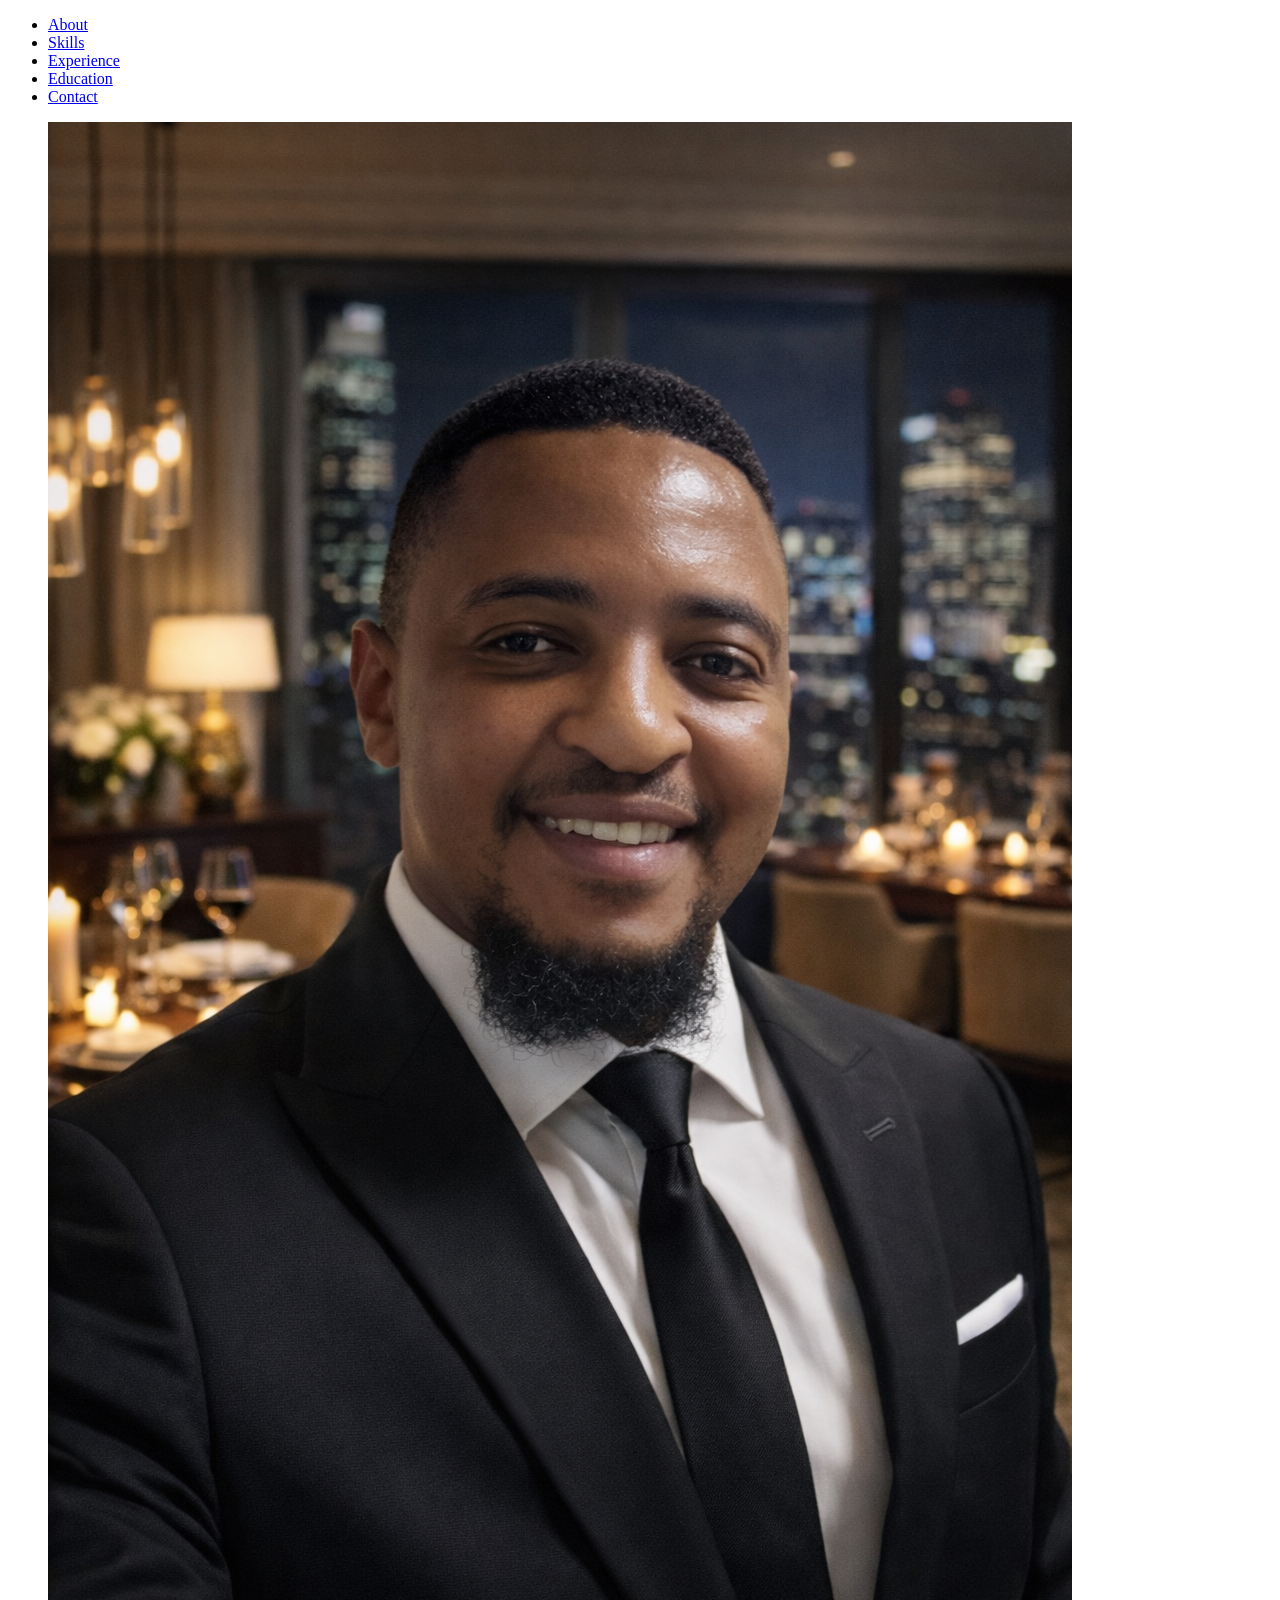
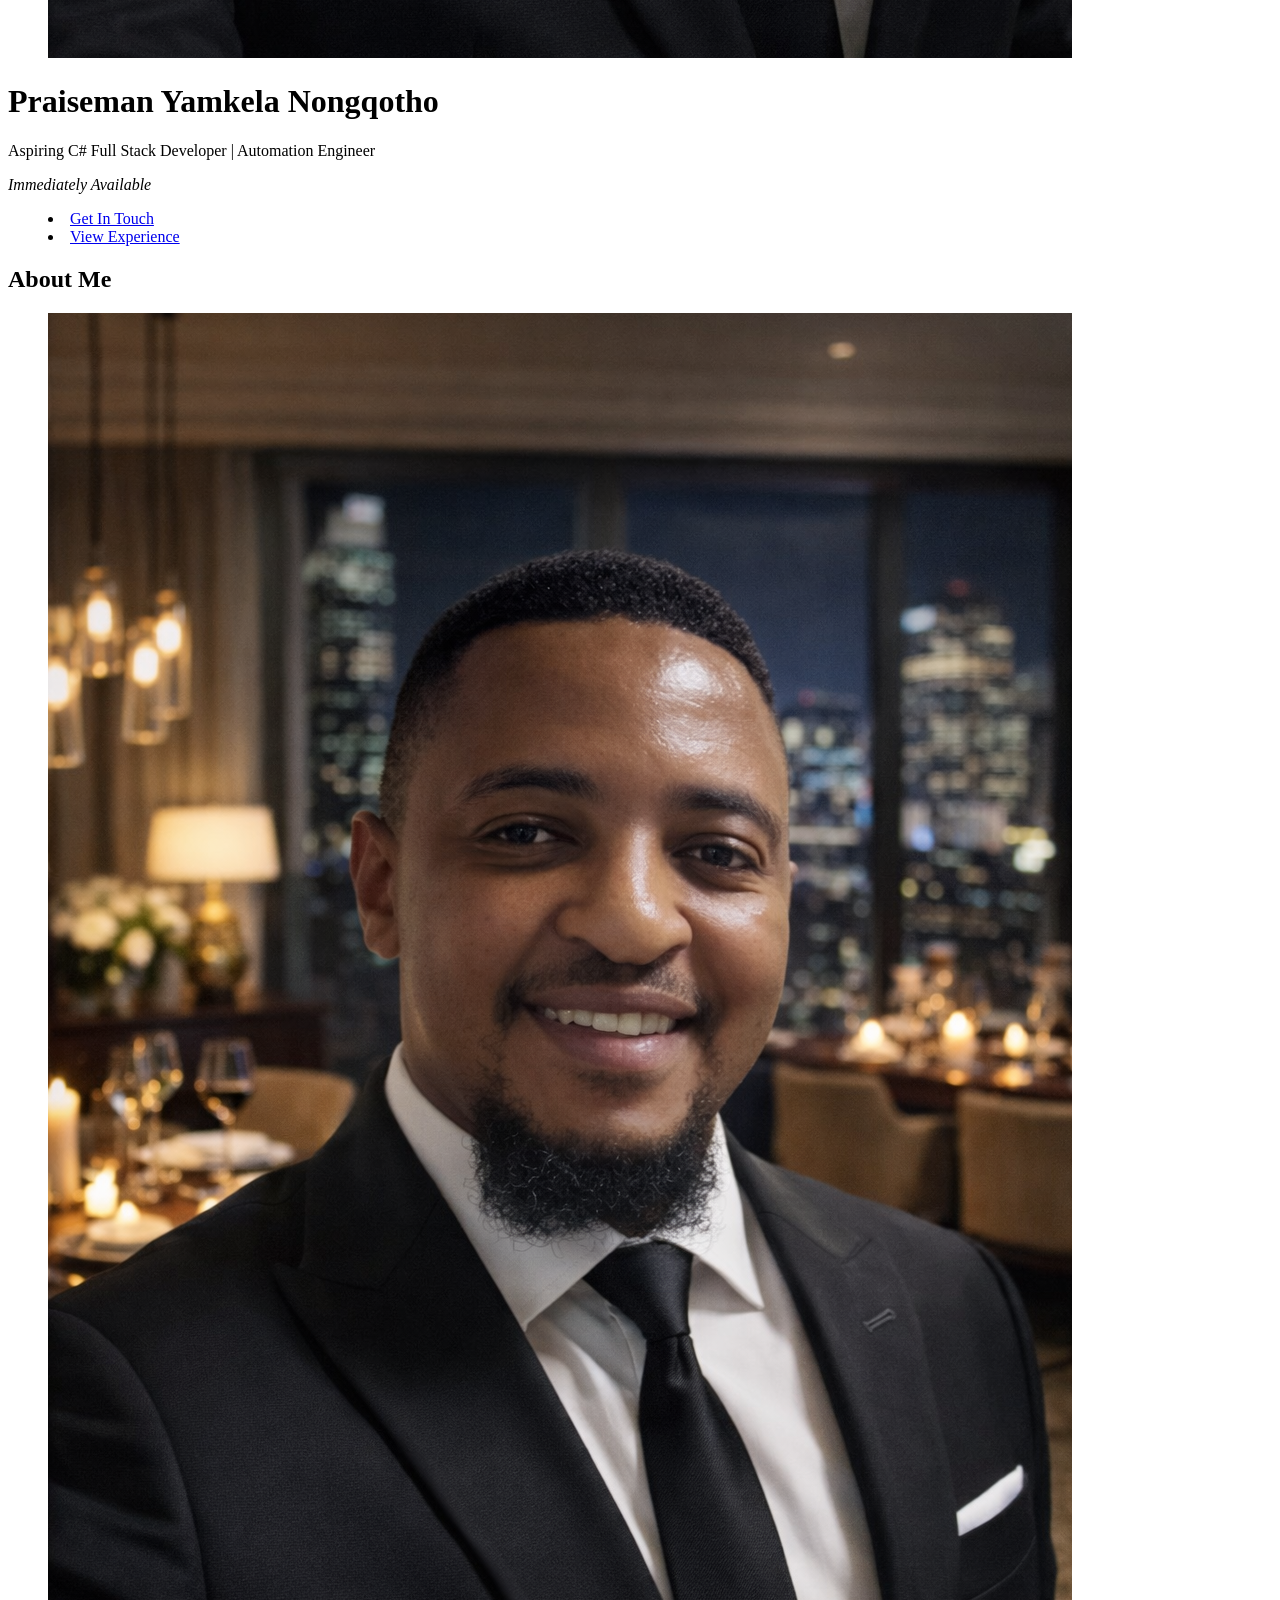
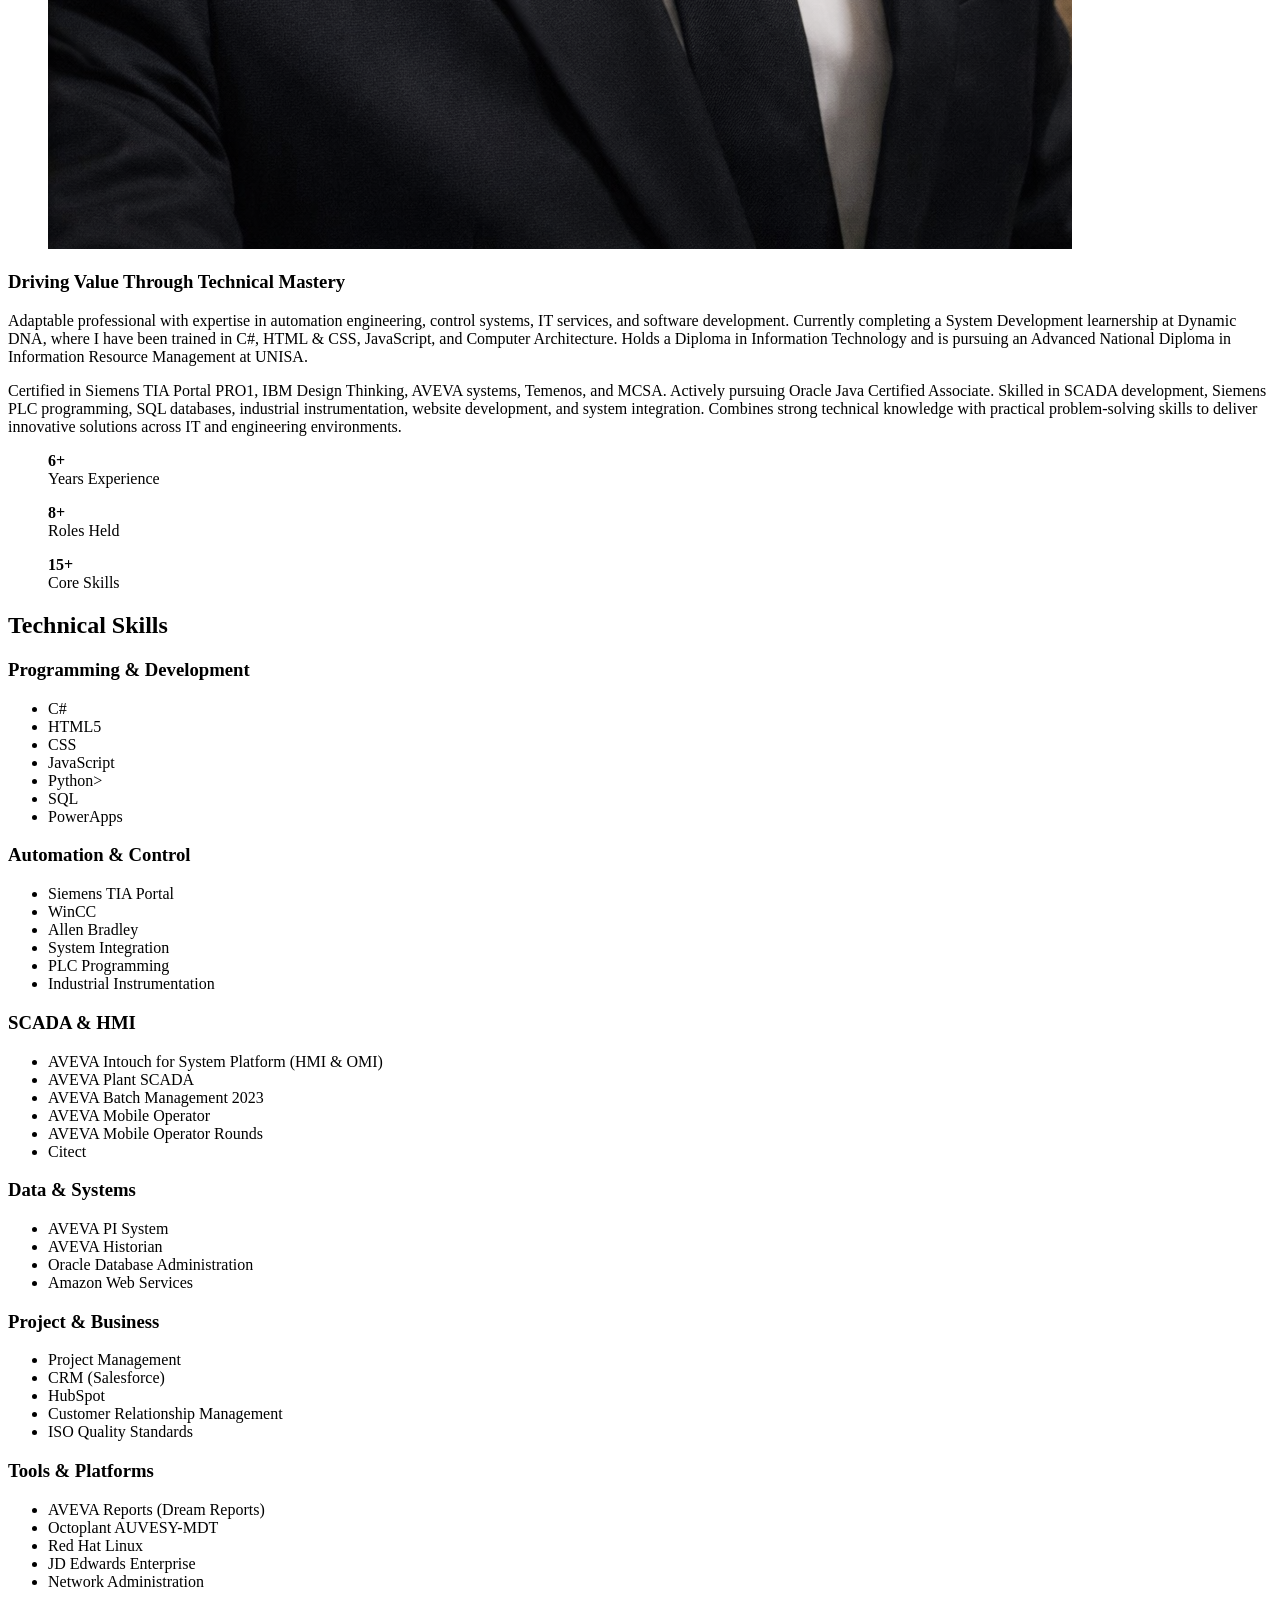
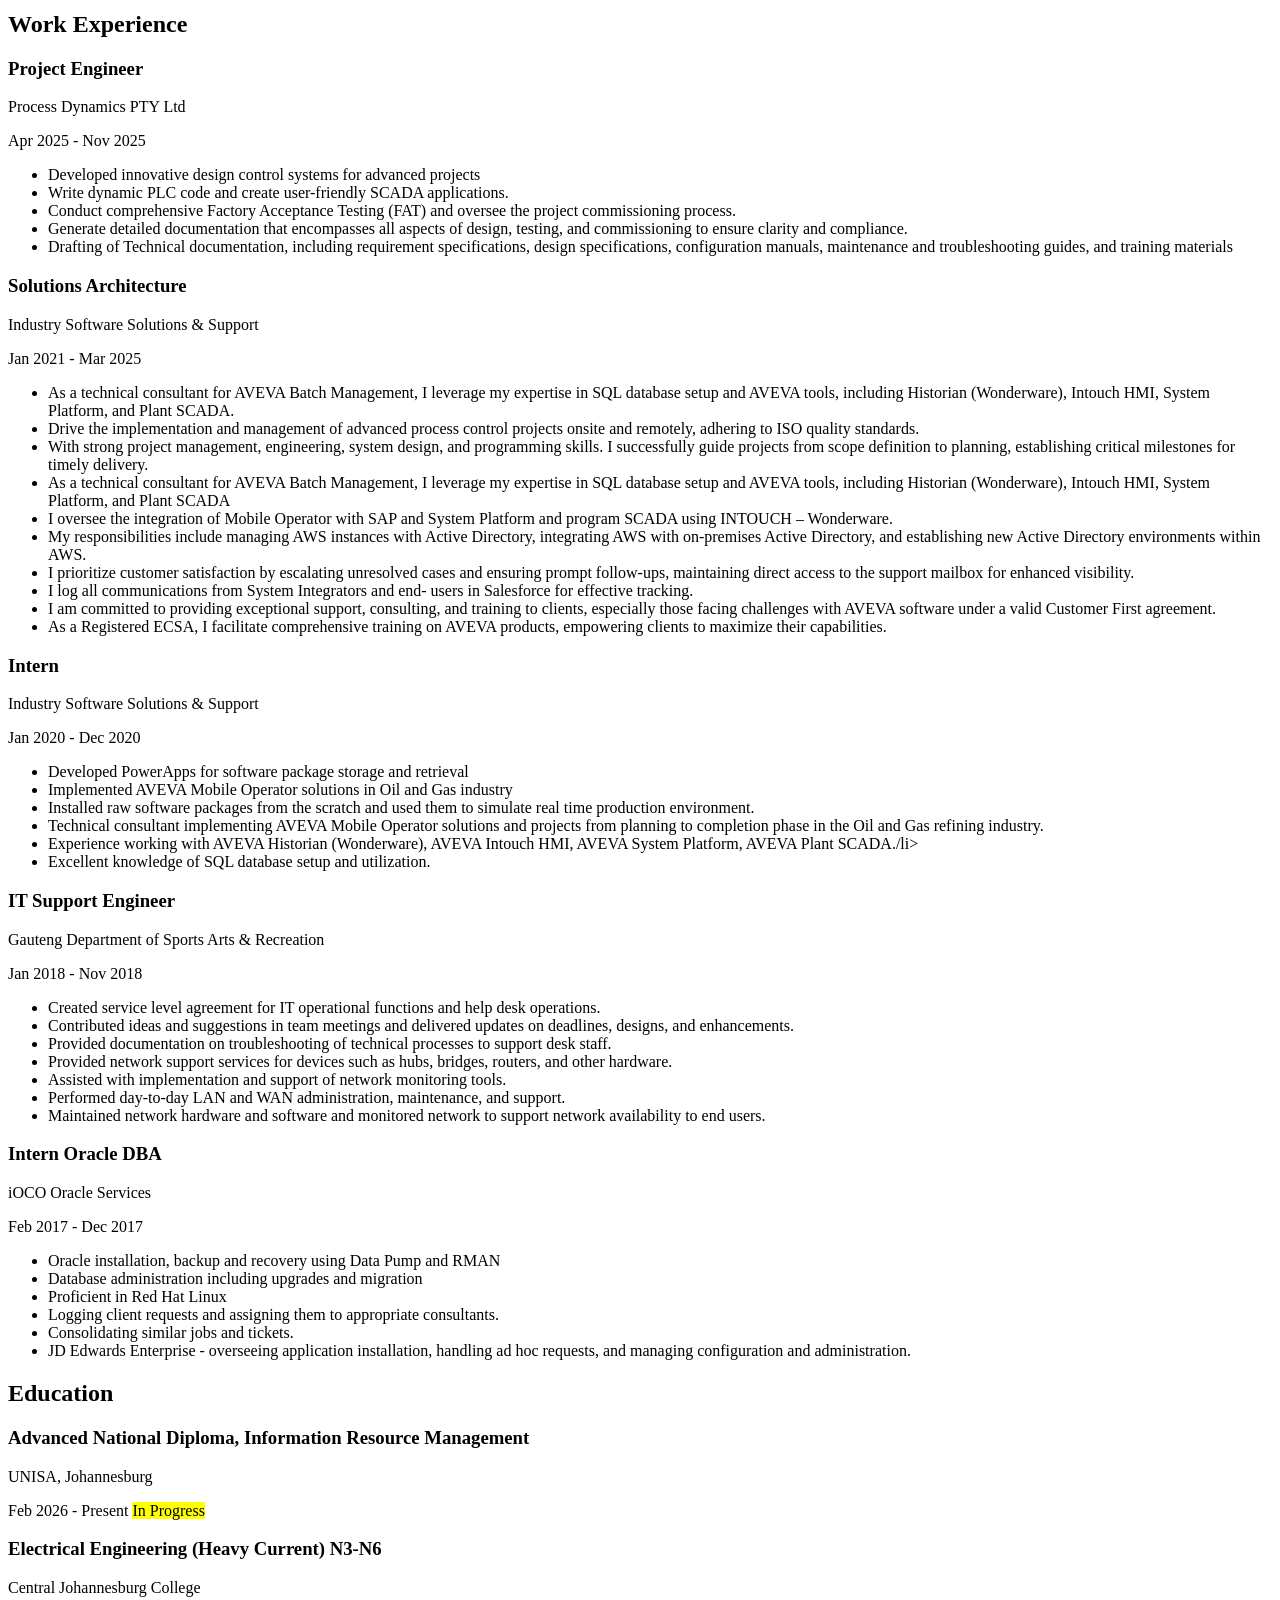
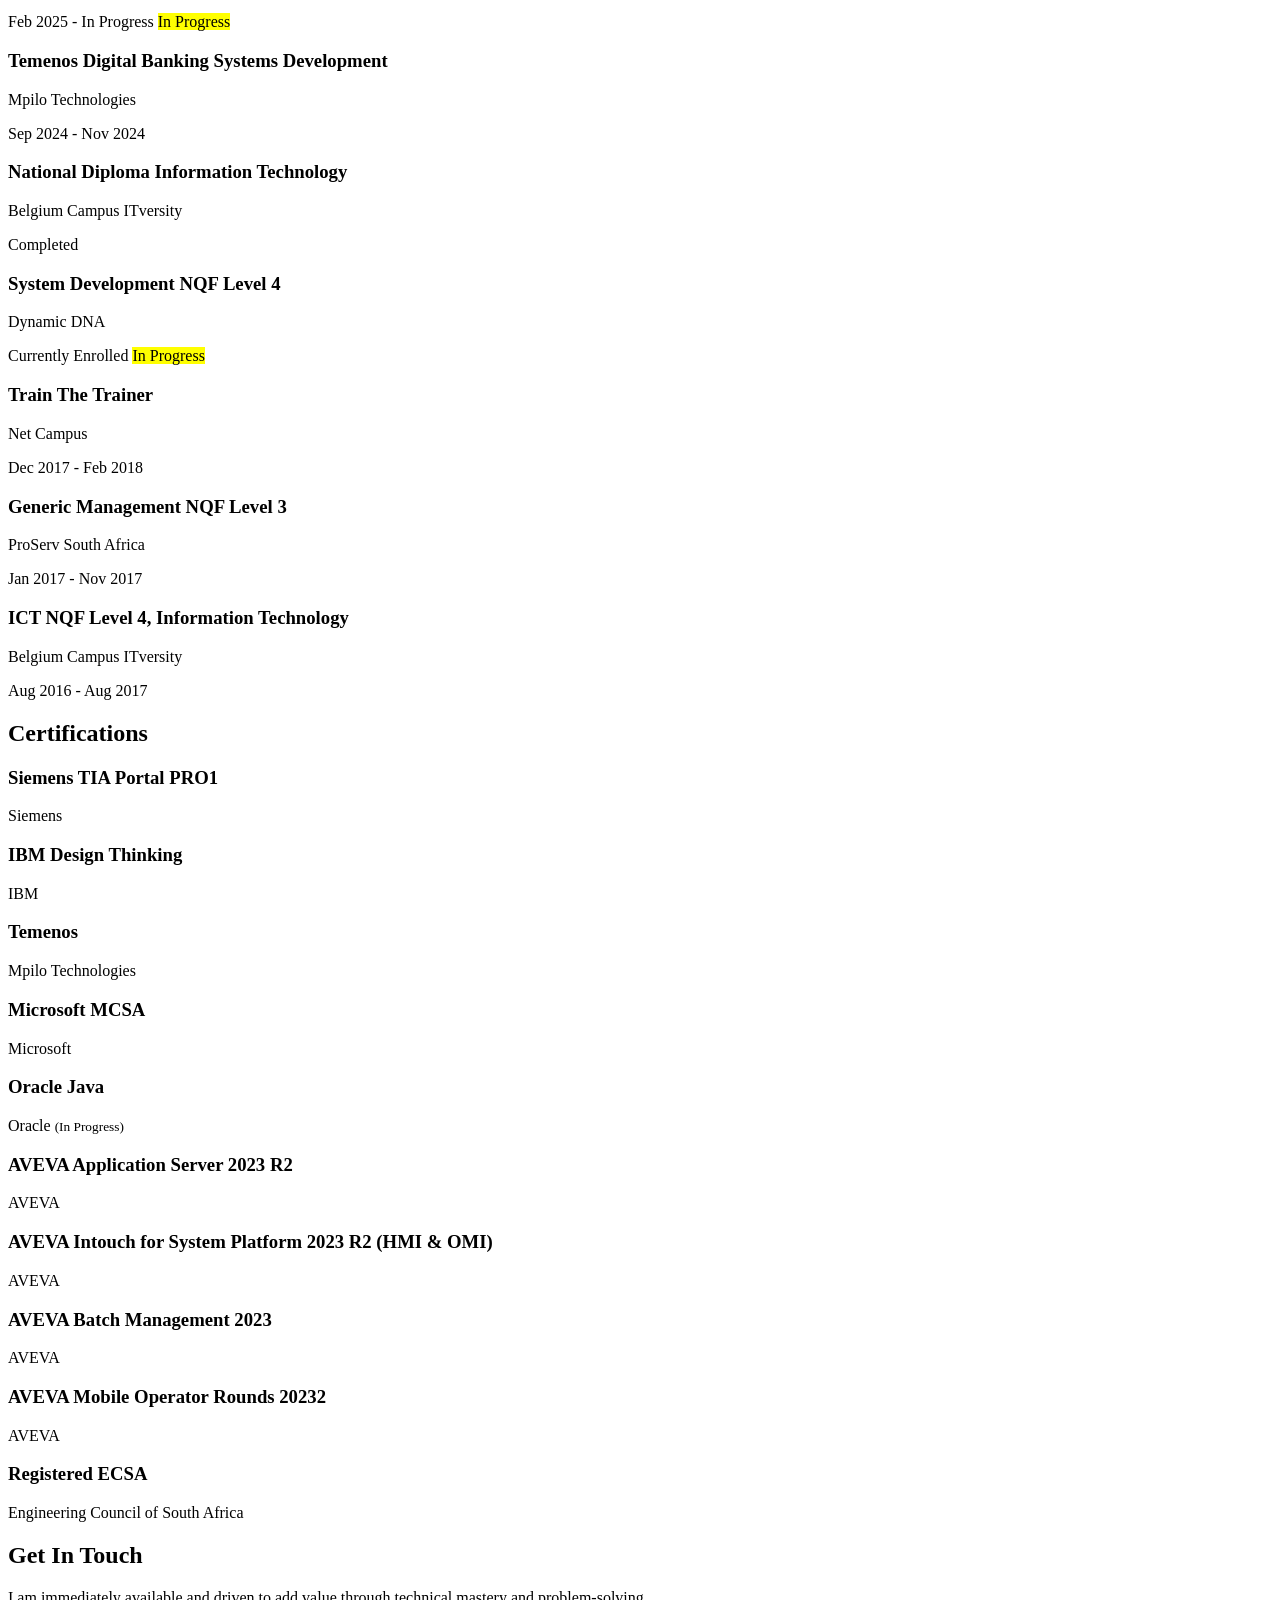
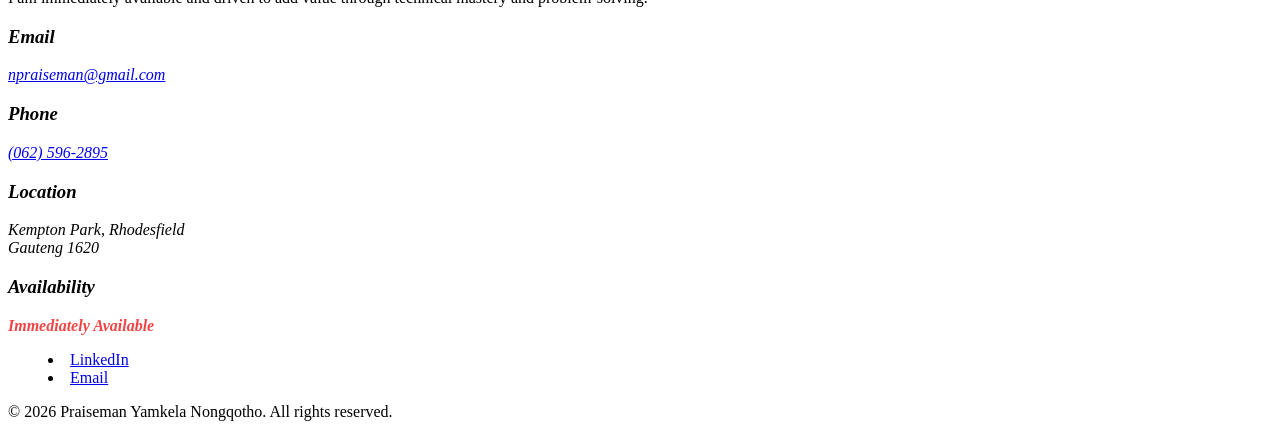
==== HTML/index.html @ c90c6d08 "feat: add login functionality" ====
<!DOCTYPE html>
<html lang="en">
<head>
    <meta charset="UTF-8">
    <meta name="viewport" content="width=device-width, initial-scale=1.0">
    <title>Praiseman Yamkela Nongqotho | C# Full Stack Developer</title>
    <link rel = "stylesheet" href = css/style.css">
</head>
<body>
    <nav>
        <ul>
            <li><a href="#about">About</a></li>
            <li><a href="#skills">Skills</a></li>
            <li><a href="#experience">Experience</a></li>
            <li><a href="#education">Education</a></li>
            <li><a href="#contact">Contact</a></li>
        </ul>
    </nav>
    <header role="banner">
        <figure>
            <img src="[data-uri]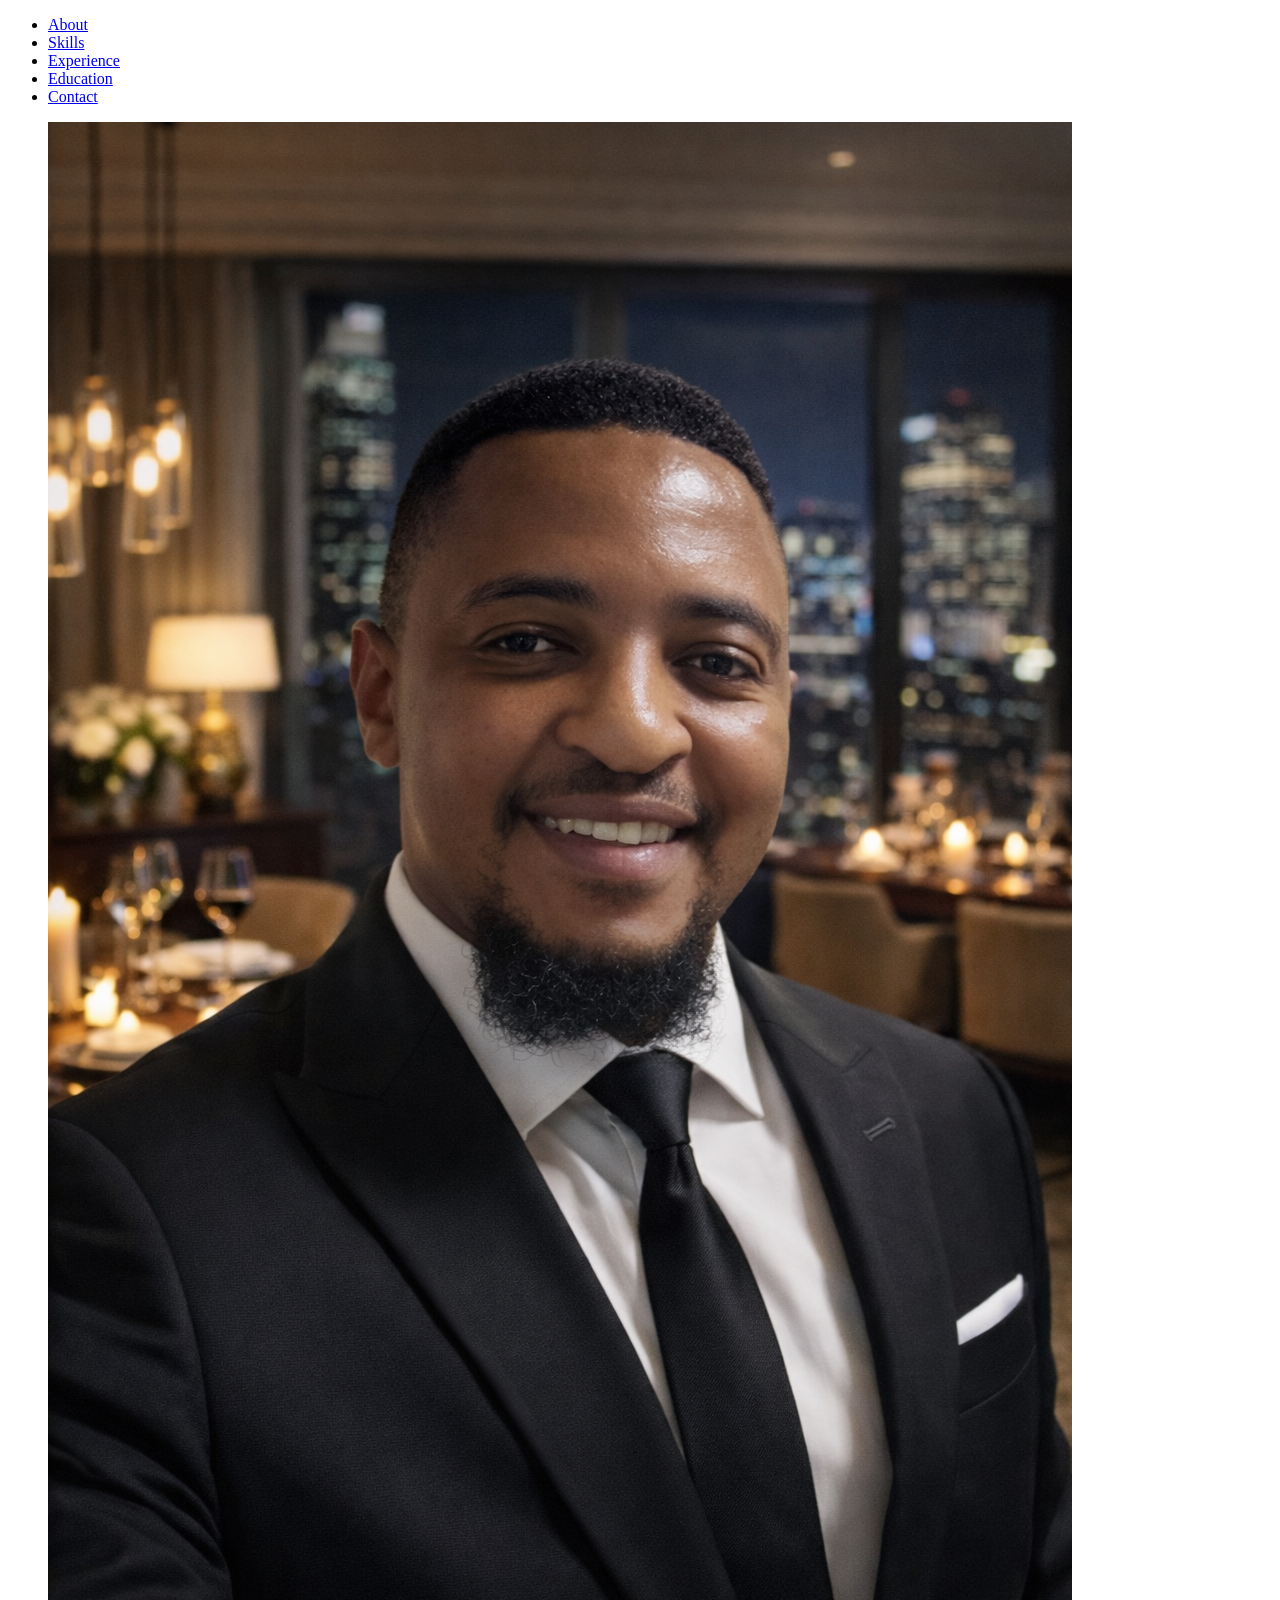
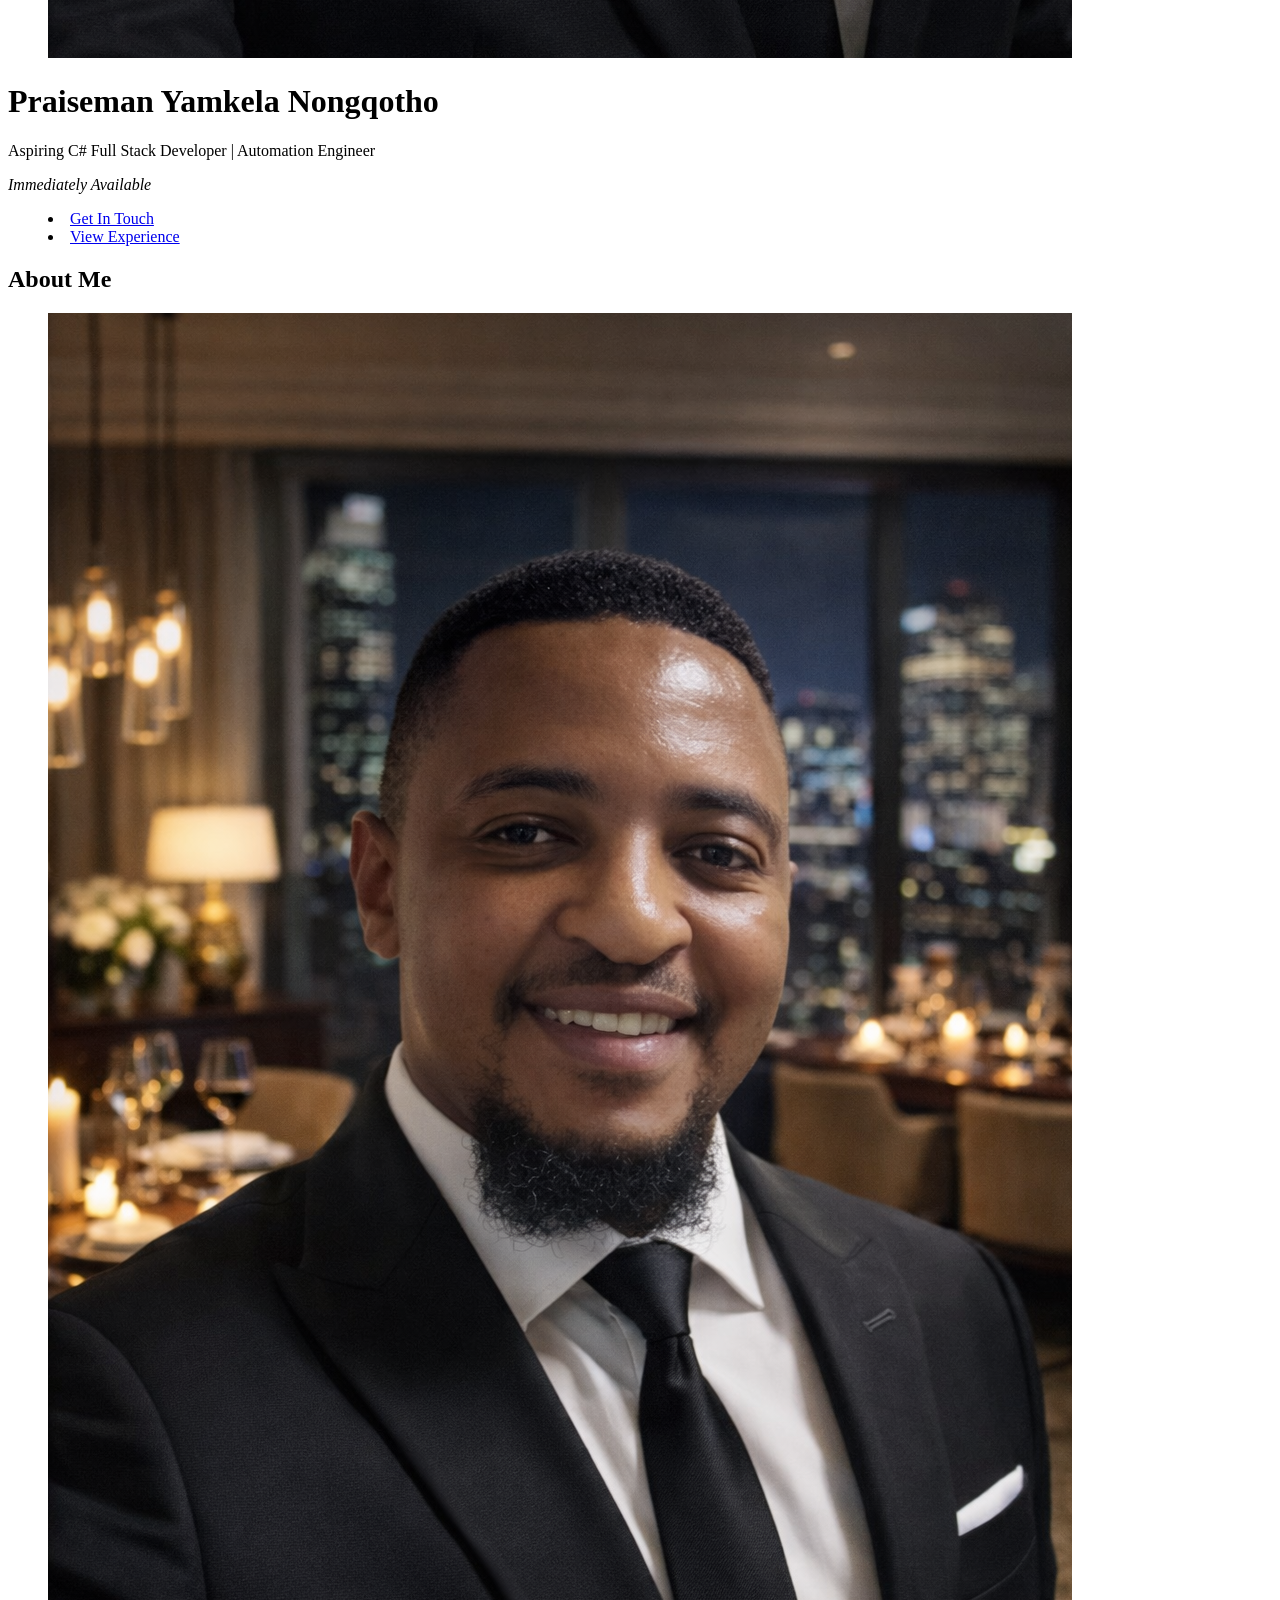
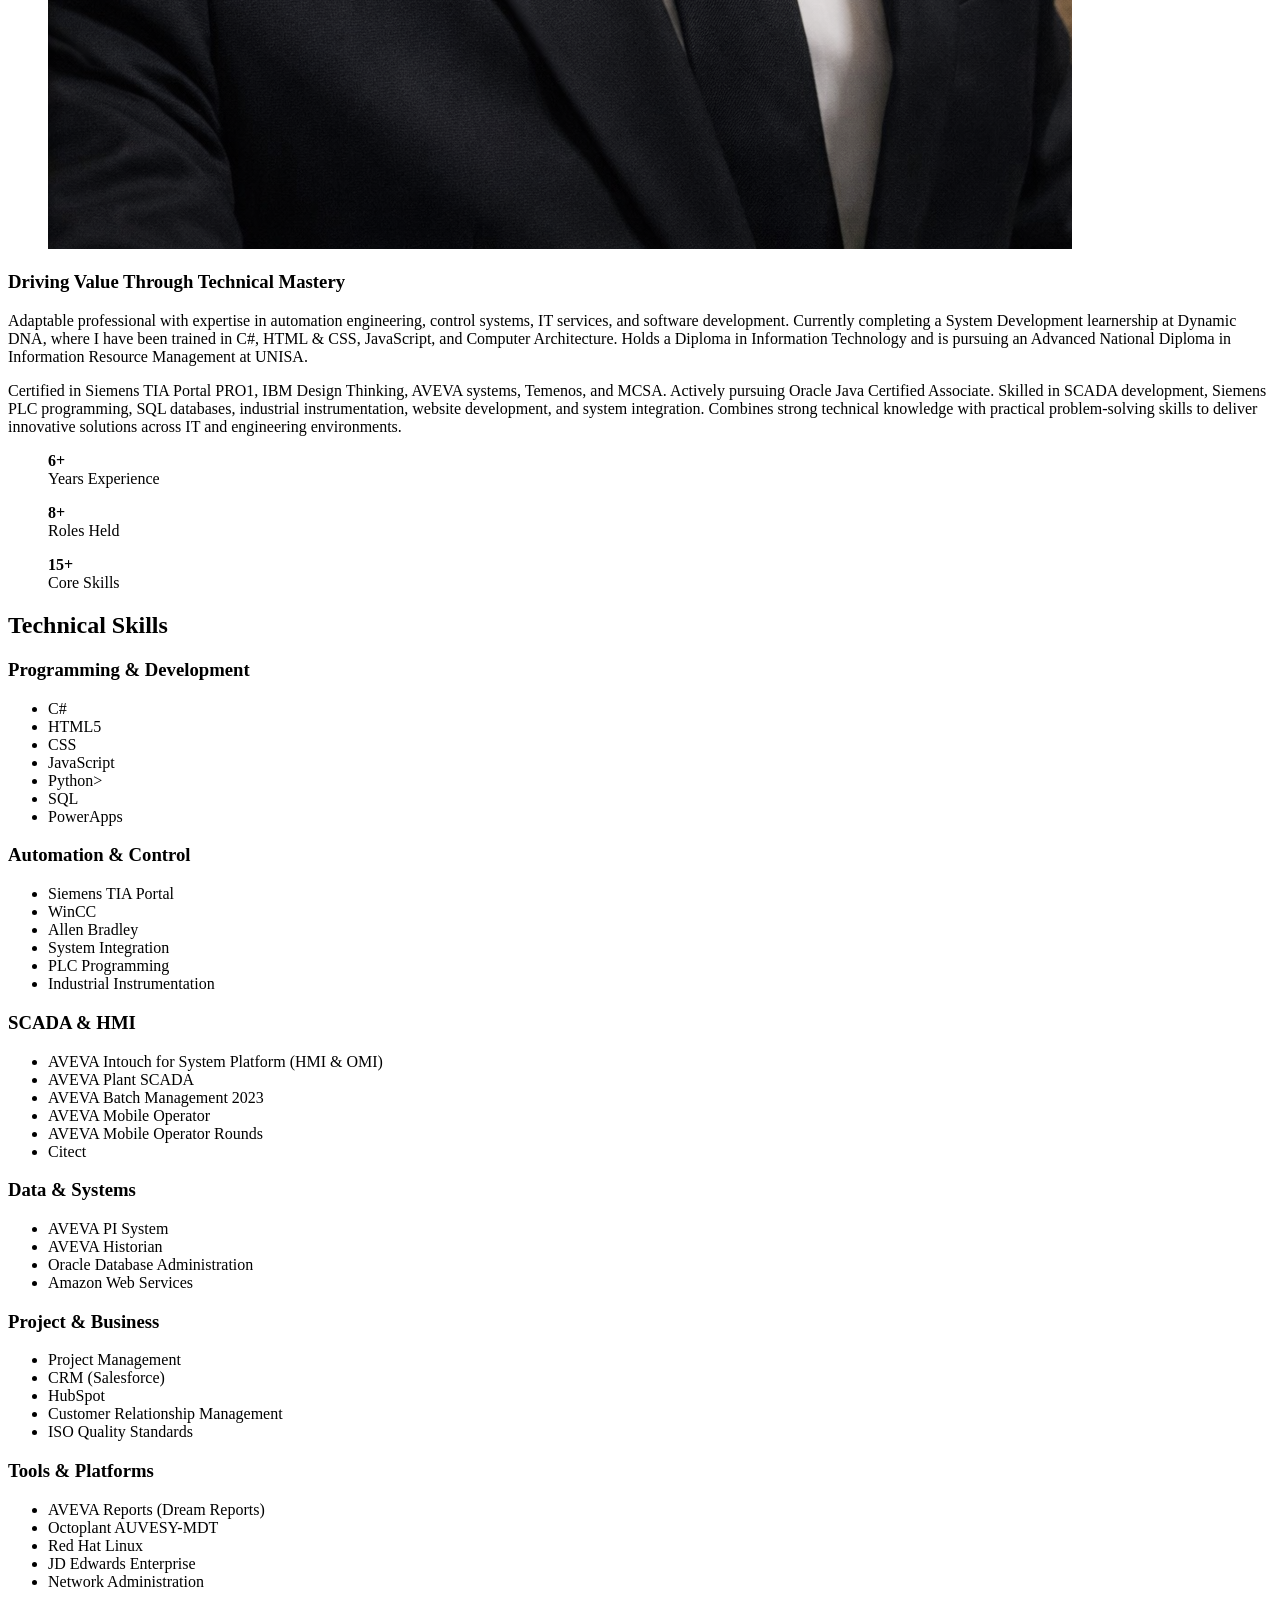
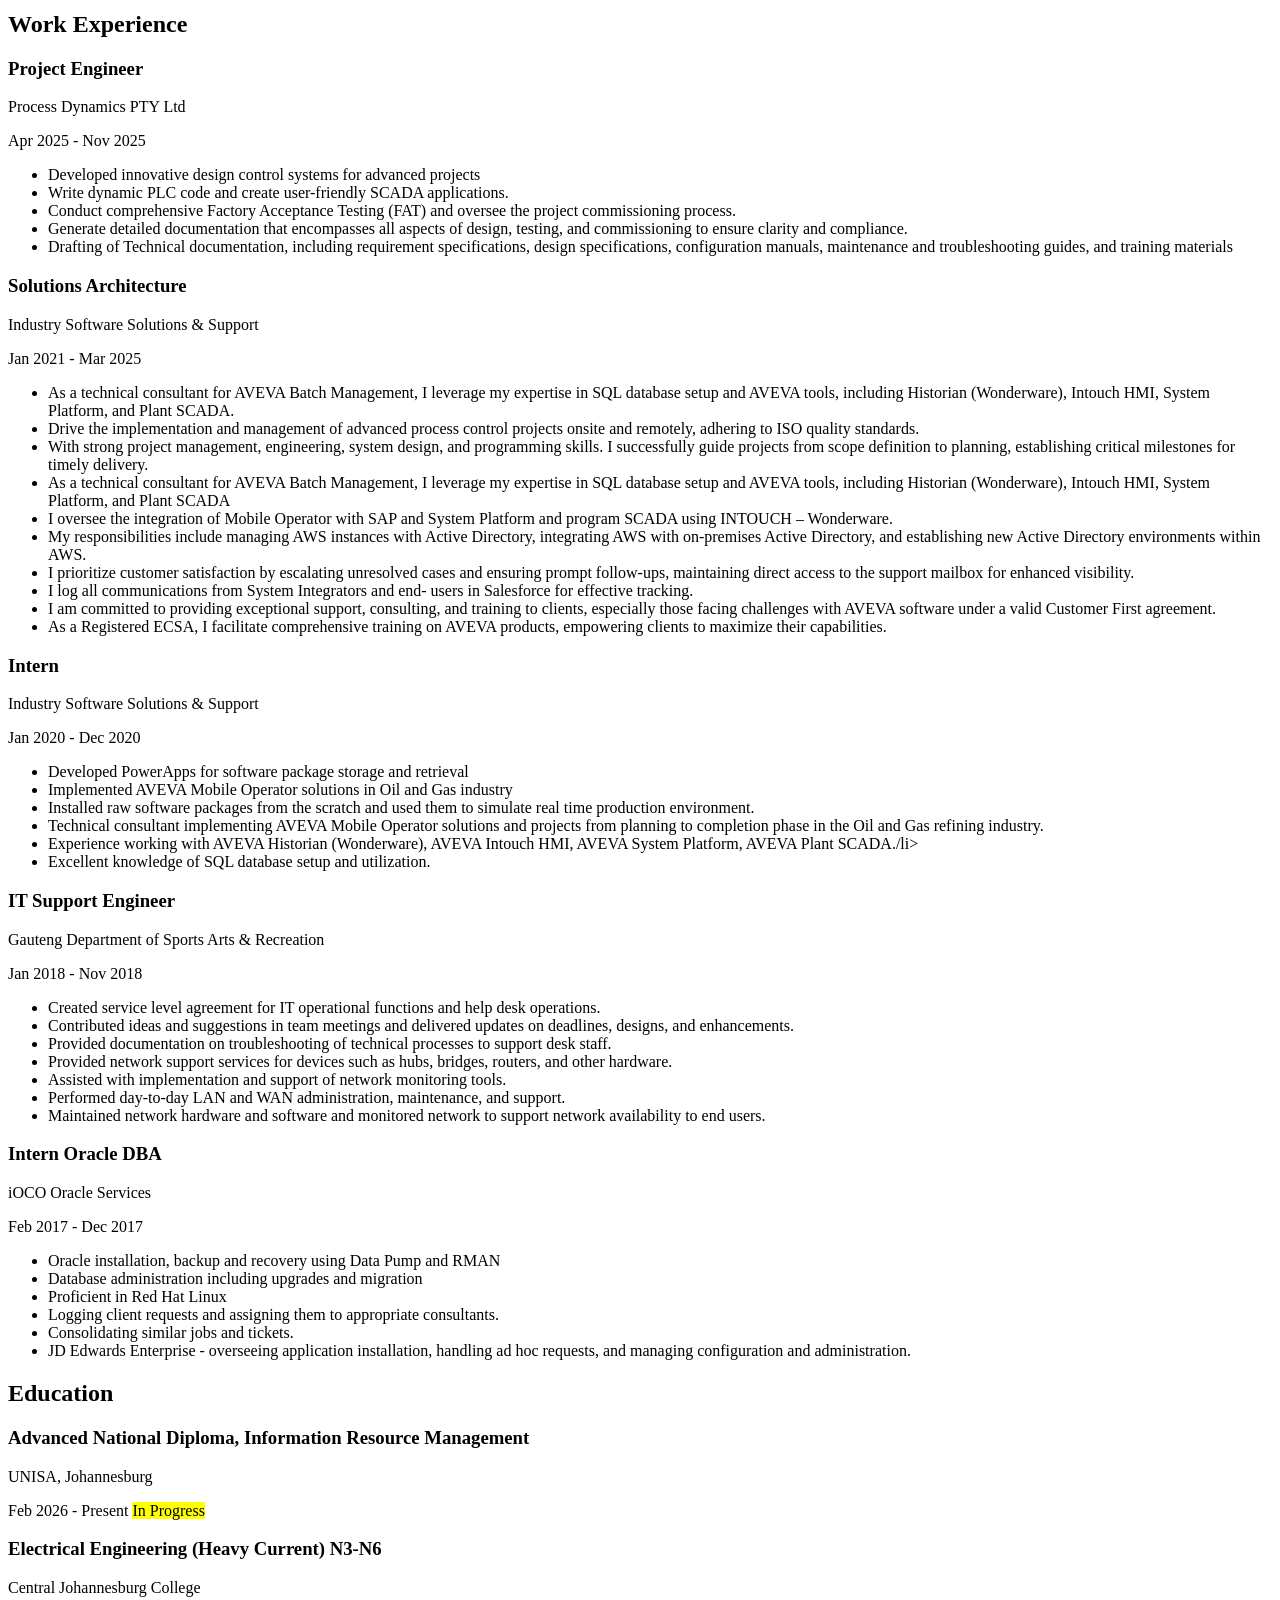
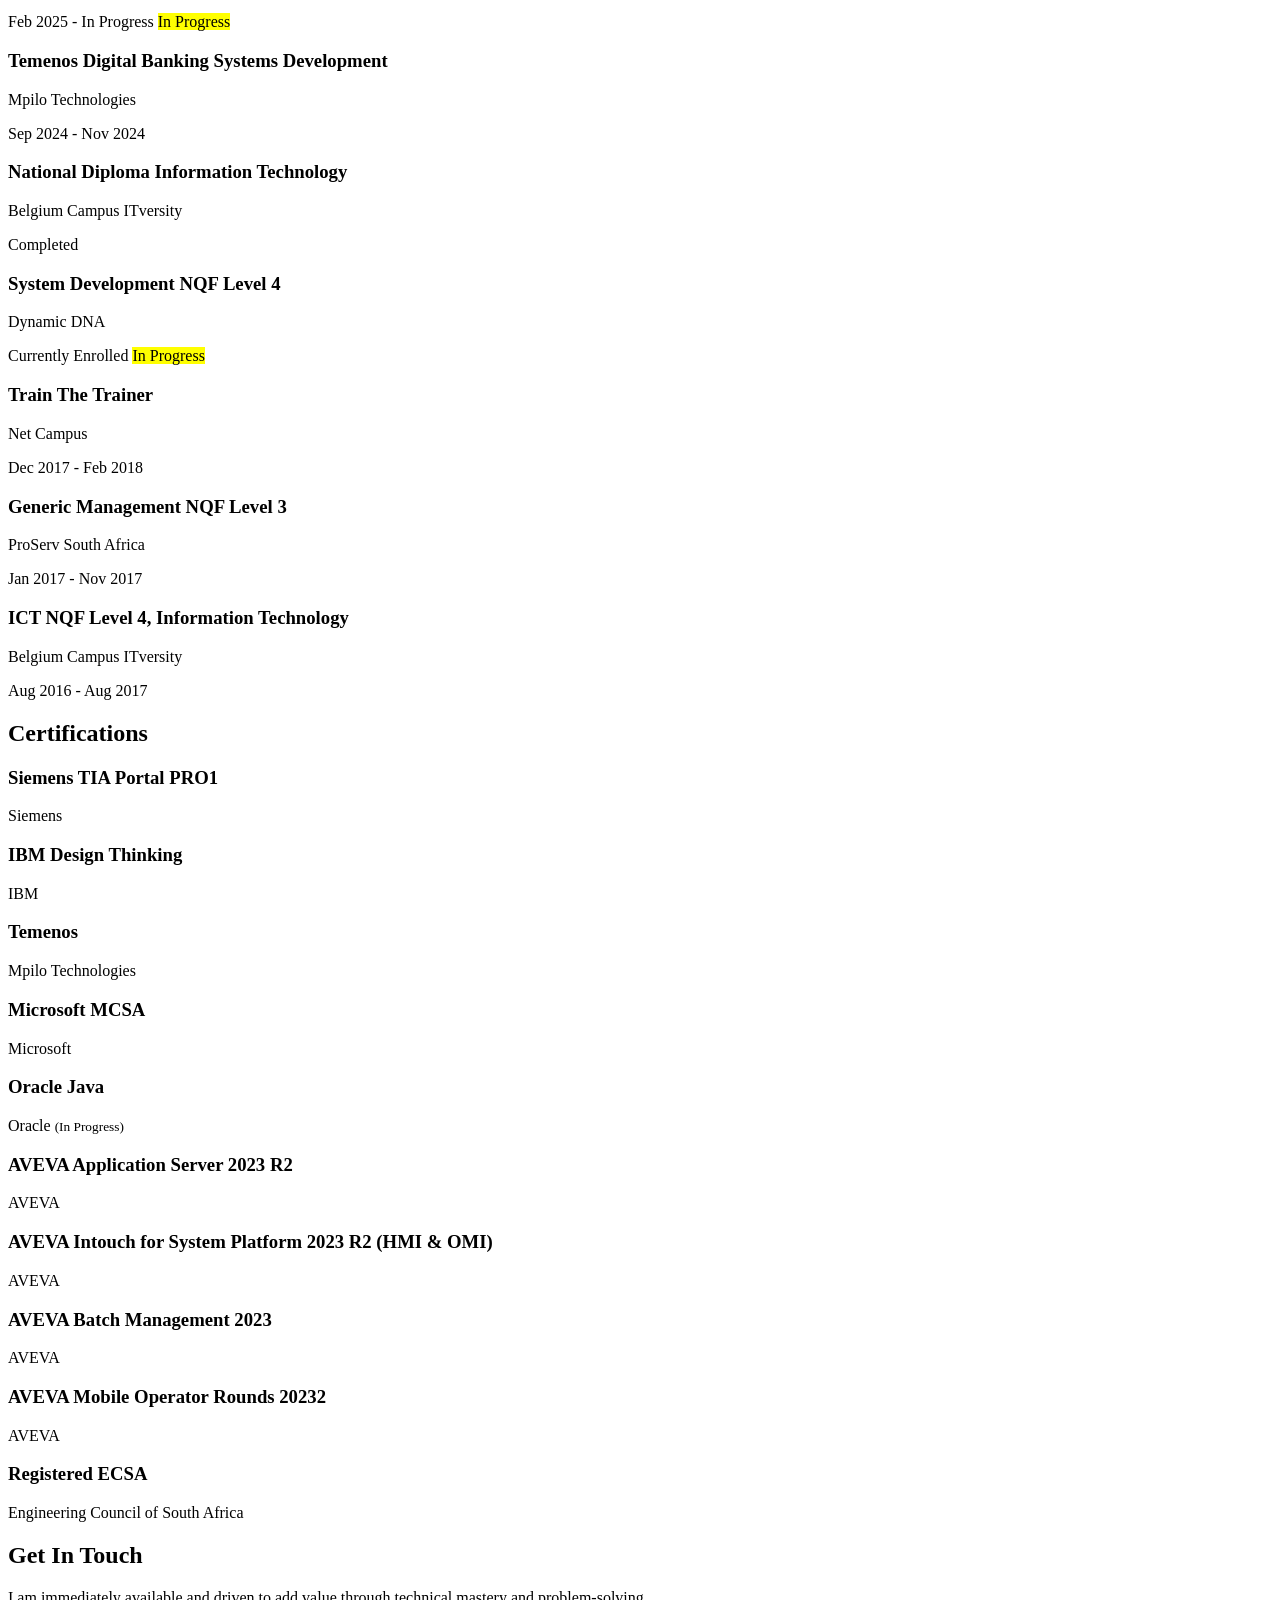
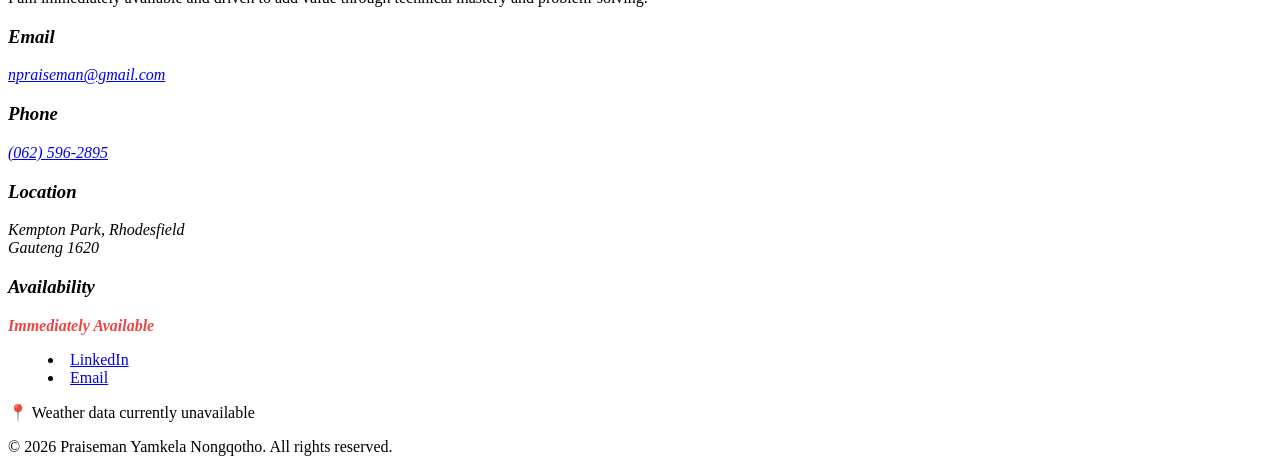
